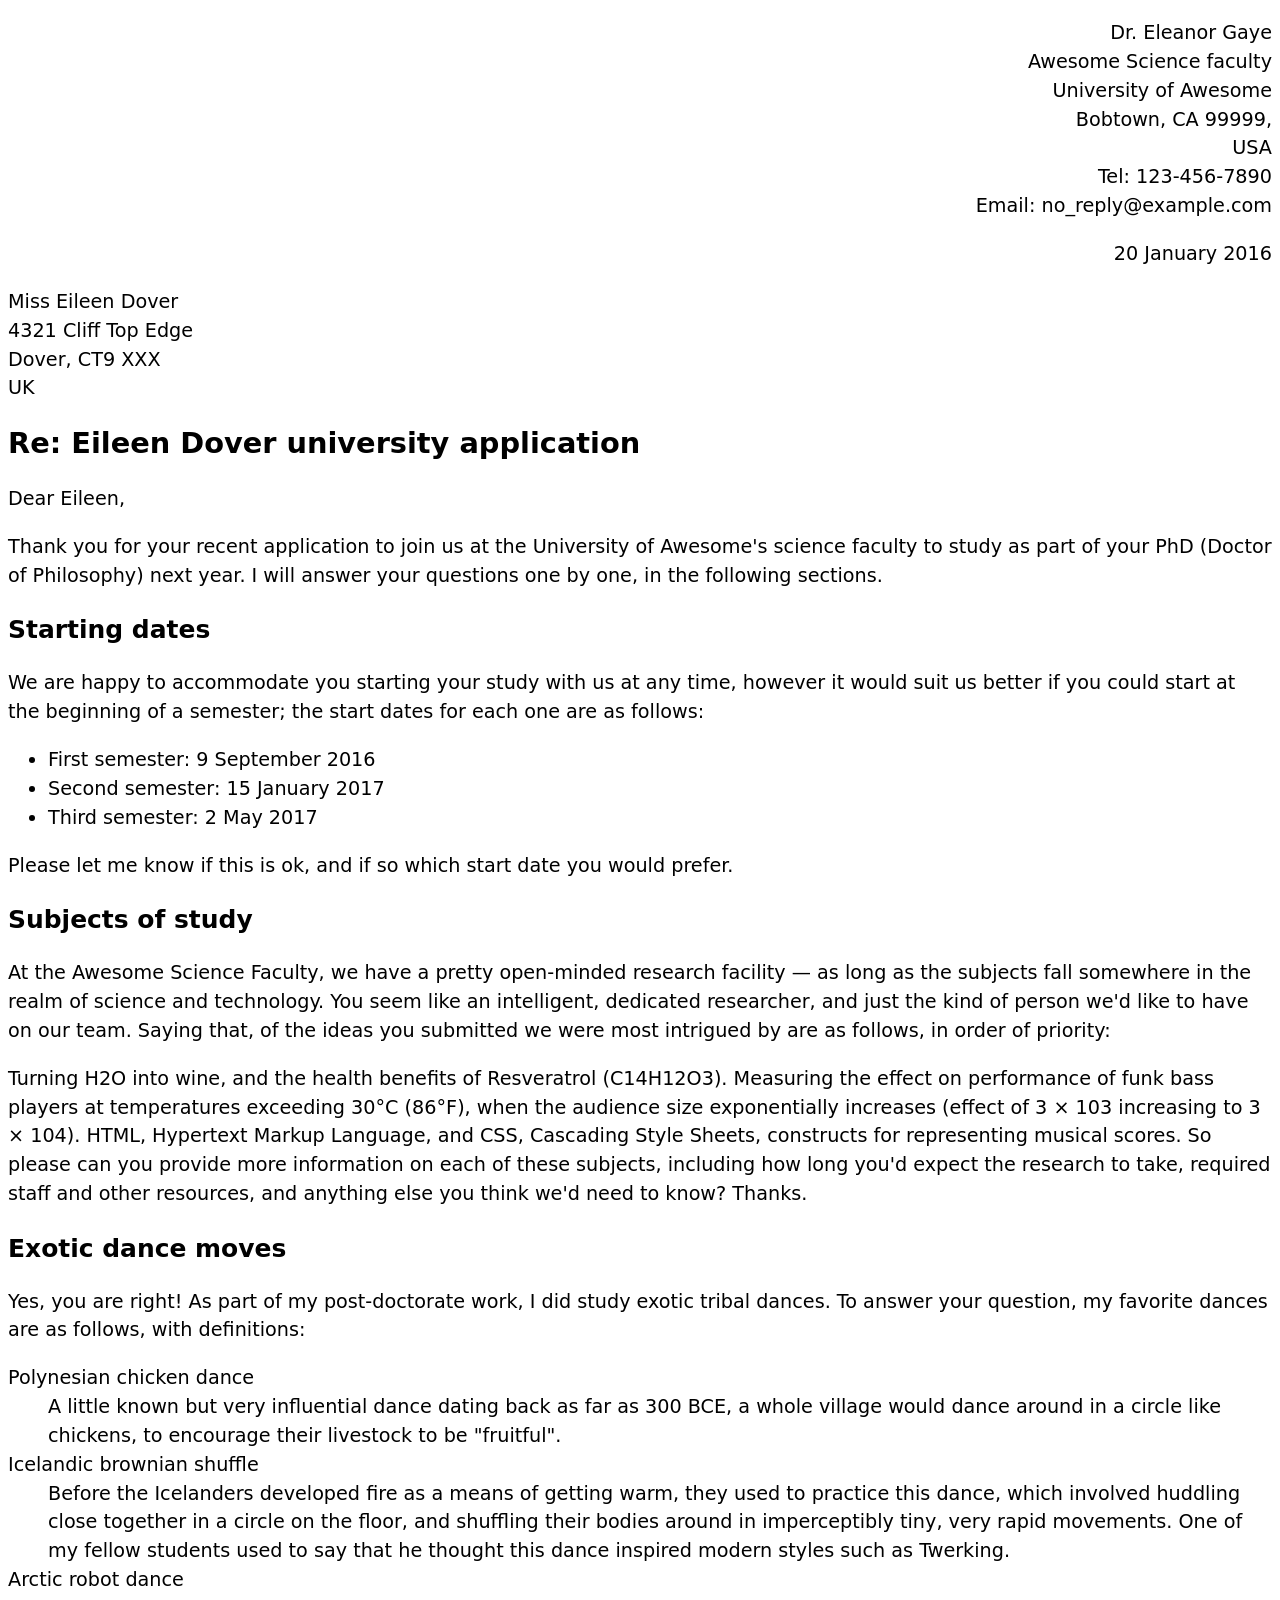
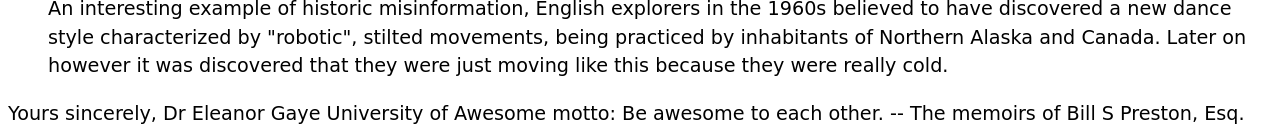
==== week3.html @ caae09f6 "Create week3.html" ====
<!DOCTYPE html>
<html lang="en">
<head>
    <meta charset="UTF-8">
    <meta name="viewport" content="width=device-width, initial-scale=1.0">
    <title>Document</title>
    <style>
        body {
        font: 1.2em / 1.5 system-ui;
        }

        .sender-column {
        text-align: right;
        }

        h1 {
        font-size: 1.5em;
        }

        h2 {
        font-size: 1.3em;
        }
    </style>
</head>
<body>

<adress class="sender-column">
<p>
    Dr. Eleanor Gaye<br>
Awesome Science faculty<br>
University of Awesome<br>
Bobtown, CA 99999,<br>
USA<br>
Tel: 123-456-7890<br>
Email: no_reply@example.com<br>
</p>


<p>20 January 2016</p>
</adress>

Miss Eileen Dover</br>
4321 Cliff Top Edge</br>
Dover, CT9 XXX</br>
UK

<h1>Re: Eileen Dover university application</h1>

<p>Dear Eileen,</p>

<p>Thank you for your recent application to join us at the University of
Awesome's science faculty to study as part of your
PhD (Doctor of Philosophy) next year. I will answer your
questions one by one, in the following sections.</p>

<h2>Starting dates</h2>

<p>We are happy to accommodate you starting your study with us at any time,
however it would suit us better if you could start at the beginning of a
semester; the start dates for each one are as follows:</p>

<ul>
    <li>First semester: 9 September 2016</li>
    <li>Second semester: 15 January 2017</li>
    <li>Third semester: 2 May 2017</li>
</ul>

<p>Please let me know if this is ok, and if so which start date you would
prefer.</p>

<h2>Subjects of study</h2>

<p>At the Awesome Science Faculty, we have a pretty open-minded research
facility — as long as the subjects fall somewhere in the realm of science
and technology. You seem like an intelligent, dedicated researcher, and
just the kind of person we'd like to have on our team. Saying that, of the
ideas you submitted we were most intrigued by are as follows, in order of
priority:</p>

Turning H2O into wine, and the health benefits of Resveratrol
(C14H12O3).
Measuring the effect on performance of funk bass players at temperatures
exceeding 30°C (86°F), when the audience size exponentially increases
(effect of 3 × 103 increasing to 3 × 104).
<abbr>HTML</abbr>, Hypertext Markup Language, and <abbr>CSS</abbr>,
Cascading Style Sheets, constructs for representing musical scores.

So please can you provide more information on each of these subjects,
including how long you'd expect the research to take, required staff and
other resources, and anything else you think we'd need to know? Thanks.

<h2>Exotic dance moves</h2>

Yes, you are right! As part of my post-doctorate work, I
did study exotic tribal dances. To answer your question, my
favorite dances are as follows, with definitions:

<dl>
<dt>Polynesian chicken dance</dt>
    <dd>A little known but very influential dance dating back as far as
    300 BCE, a whole village would
    dance around in a circle like chickens, to encourage their livestock to
    be "fruitful".</dd>
<dt>Icelandic brownian shuffle</dt>
    <dd>Before the Icelanders developed fire as a means of getting warm, they
    used to practice this dance, which involved huddling close together in a
    circle on the floor, and shuffling their bodies around in imperceptibly
    tiny, very rapid movements. One of my fellow students used to say that
    he thought this dance inspired modern styles such as Twerking.<dd>
<dt>Arctic robot dance</dt>
    <dd>An interesting example of historic misinformation, English explorers in
    the 1960s believed to have discovered a new dance style characterized by
    "robotic", stilted movements, being practiced by inhabitants of Northern
    Alaska and Canada. Later on however it was discovered that they were
    just moving like this because they were really cold.</dd>
</dl>

Yours sincerely,

Dr Eleanor Gaye

University of Awesome motto: Be awesome to each other. --
The memoirs of Bill S Preston, Esq.
</body>
</html>
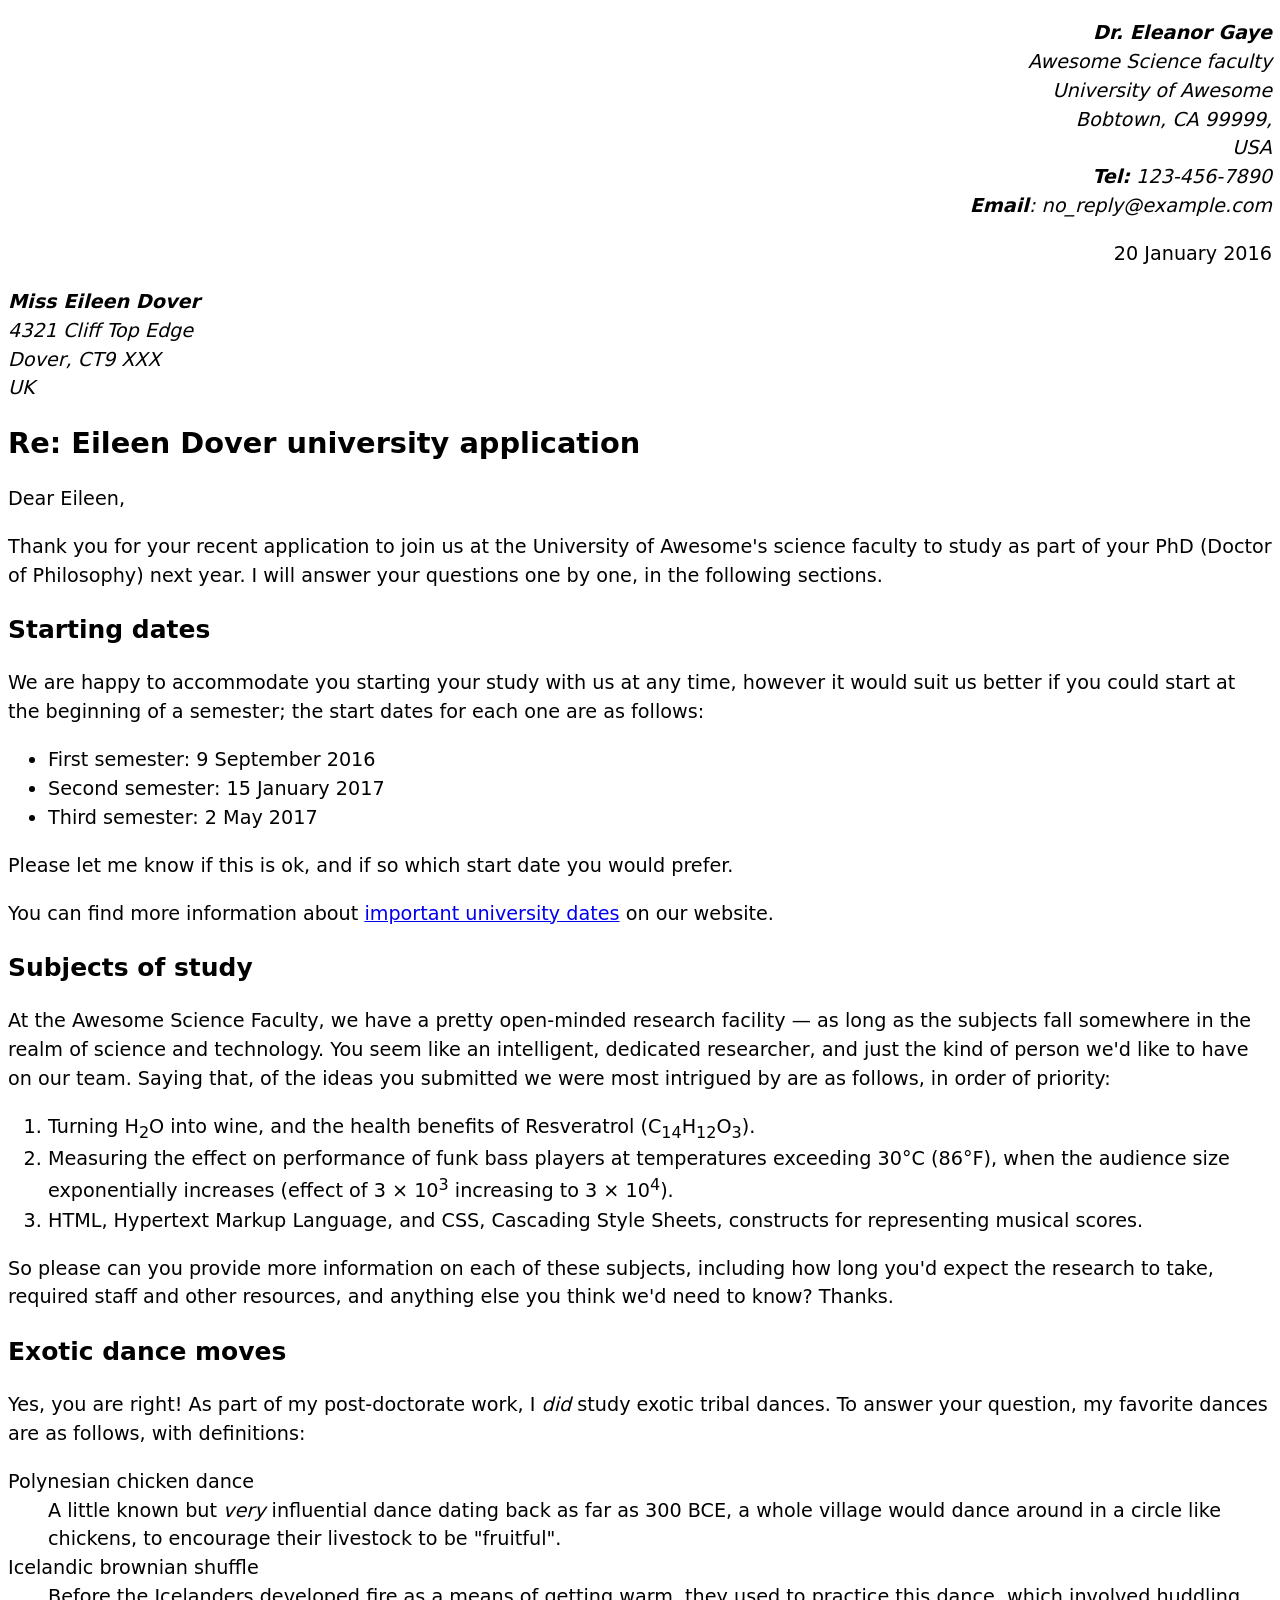
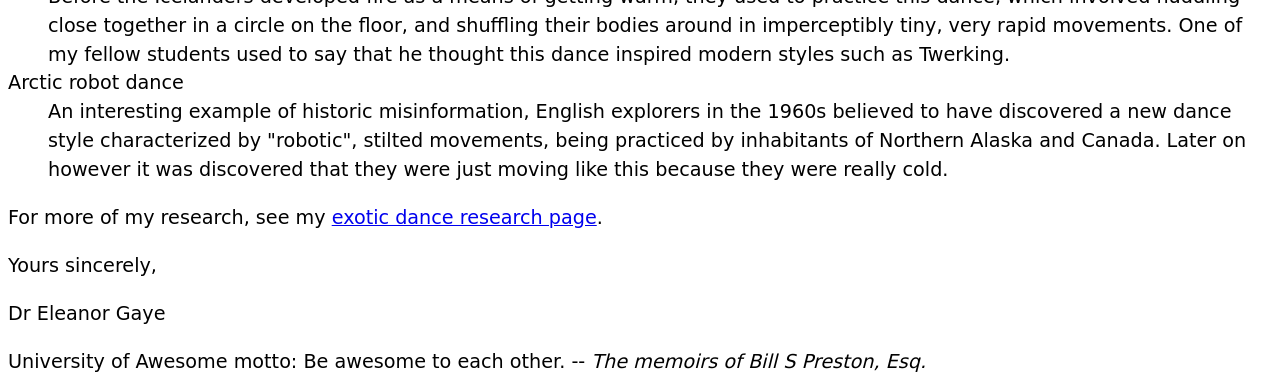
==== commit 3d009865: "Update week3.html" ====
--- a/week3.html
+++ b/week3.html
@@ -26,23 +26,23 @@
 
 <adress class="sender-column">
 <p>
-    Dr. Eleanor Gaye<br>
+    <i><b>Dr. Eleanor Gaye</b><br>
 Awesome Science faculty<br>
 University of Awesome<br>
 Bobtown, CA 99999,<br>
 USA<br>
-Tel: 123-456-7890<br>
-Email: no_reply@example.com<br>
+<b>Tel:</b> 123-456-7890<br>
+<b>Email</b>: no_reply@example.com<br></i>
 </p>
 
 
 <p>20 January 2016</p>
 </adress>
 
-Miss Eileen Dover</br>
+<i><b>Miss Eileen Dover</b></br>
 4321 Cliff Top Edge</br>
 Dover, CT9 XXX</br>
-UK
+UK</i>
 
 <h1>Re: Eileen Dover university application</h1>
 
@@ -50,7 +50,7 @@
 
 <p>Thank you for your recent application to join us at the University of
 Awesome's science faculty to study as part of your
-PhD (Doctor of Philosophy) next year. I will answer your
+<abbr>PhD</abbr> (Doctor of Philosophy) next year. I will answer your
 questions one by one, in the following sections.</p>
 
 <h2>Starting dates</h2>
@@ -68,6 +68,8 @@
 <p>Please let me know if this is ok, and if so which start date you would
 prefer.</p>
 
+<p>You can find more information about <a href=http://example.com>important university dates<a> on our website.</p> 
+
 <h2>Subjects of study</h2>
 
 <p>At the Awesome Science Faculty, we have a pretty open-minded research
@@ -77,13 +79,15 @@
 ideas you submitted we were most intrigued by are as follows, in order of
 priority:</p>
 
-Turning H2O into wine, and the health benefits of Resveratrol
-(C14H12O3).
-Measuring the effect on performance of funk bass players at temperatures
-exceeding 30°C (86°F), when the audience size exponentially increases
-(effect of 3 × 103 increasing to 3 × 104).
-<abbr>HTML</abbr>, Hypertext Markup Language, and <abbr>CSS</abbr>,
-Cascading Style Sheets, constructs for representing musical scores.
+<ol>
+    <li>Turning H<sub>2</sub>O into wine, and the health benefits of Resveratrol
+    (C<sub>14</sub>H<sub>12</sub>O<sub>3</sub>).</li>
+    <li>Measuring the effect on performance of funk bass players at temperatures
+    exceeding 30°C (86°F), when the audience size exponentially increases
+    (effect of 3 × 10<sup>3</sup> increasing to 3 × 10<sup>4</sup>).</li>
+    <li><abbr>HTML</abbr>, Hypertext Markup Language, and <abbr>CSS</abbr>,
+    Cascading Style Sheets, constructs for representing musical scores.</li>
+</ol>
 
 So please can you provide more information on each of these subjects,
 including how long you'd expect the research to take, required staff and
@@ -92,12 +96,12 @@
 <h2>Exotic dance moves</h2>
 
 Yes, you are right! As part of my post-doctorate work, I
-did study exotic tribal dances. To answer your question, my
+<i>did</i> study exotic tribal dances. To answer your question, my
 favorite dances are as follows, with definitions:
 
 <dl>
 <dt>Polynesian chicken dance</dt>
-    <dd>A little known but very influential dance dating back as far as
+    <dd>A little known but <i>very</i> influential dance dating back as far as
     300 BCE, a whole village would
     dance around in a circle like chickens, to encourage their livestock to
     be "fruitful".</dd>
@@ -115,11 +119,15 @@
     just moving like this because they were really cold.</dd>
 </dl>
 
-Yours sincerely,
+<p>For more of my research, see my <a href=http://example.com>exotic dance research page</a>.</p> 
 
-Dr Eleanor Gaye
+<p>Yours sincerely,</p>
 
+<p>Dr Eleanor Gaye</p>
+
+<footer>
 University of Awesome motto: Be awesome to each other. --
-The memoirs of Bill S Preston, Esq.
+<i>The memoirs of Bill S Preston, Esq.</i>
+</footer>
 </body>
 </html>
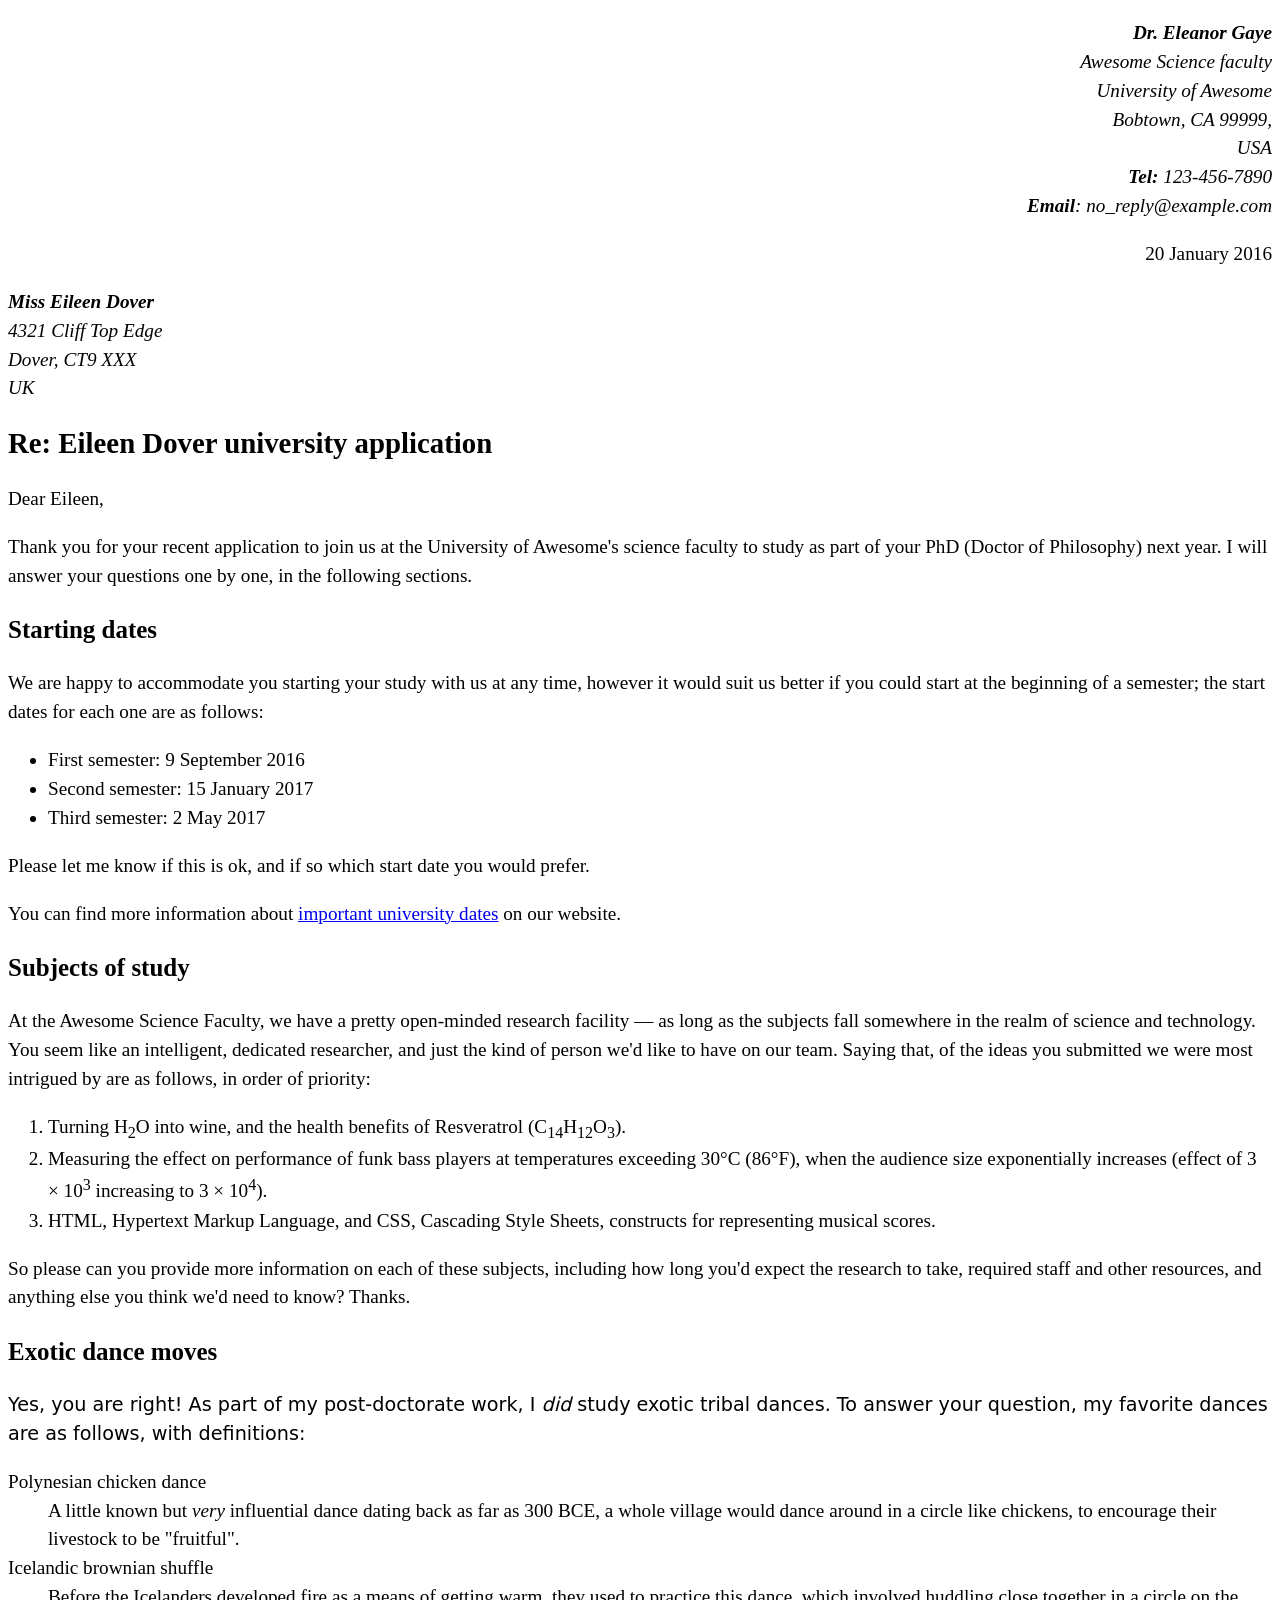
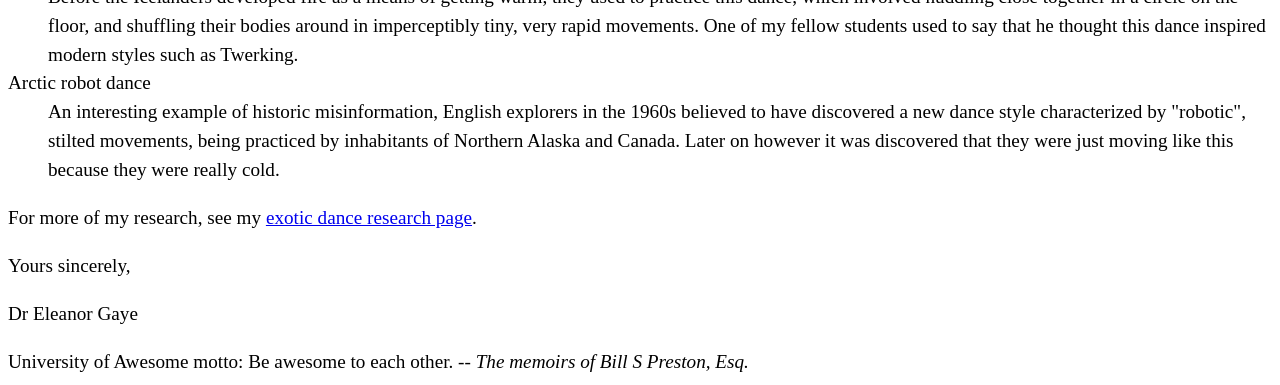
==== commit 75deede0: "Update week3.html" ====
--- a/week3.html
+++ b/week3.html
@@ -25,7 +25,7 @@
 <body>
 
 <adress class="sender-column">
-<p>
+<p style="font-family: 'Garamond', serif;">
     <i><b>Dr. Eleanor Gaye</b><br>
 Awesome Science faculty<br>
 University of Awesome<br>
@@ -36,50 +36,52 @@
 </p>
 
 
-<p>20 January 2016</p>
+<p style="font-family: 'Garamond', serif;">20 January 2016</p>
 </adress>
 
+<p style="font-family: 'Garamondn', serif;">
 <i><b>Miss Eileen Dover</b></br>
 4321 Cliff Top Edge</br>
 Dover, CT9 XXX</br>
 UK</i>
+</p>
 
-<h1>Re: Eileen Dover university application</h1>
+<h1 style="font-family: 'Garamond', serif;">Re: Eileen Dover university application</h1>
 
-<p>Dear Eileen,</p>
+<p style="font-family: 'Garamond', serif;">Dear Eileen,</p>
 
-<p>Thank you for your recent application to join us at the University of
+<p style="font-family: 'Garamond', serif;">Thank you for your recent application to join us at the University of
 Awesome's science faculty to study as part of your
 <abbr>PhD</abbr> (Doctor of Philosophy) next year. I will answer your
 questions one by one, in the following sections.</p>
 
-<h2>Starting dates</h2>
+<h2 style="font-family: 'Garamond', serif;">Starting dates</h2>
 
-<p>We are happy to accommodate you starting your study with us at any time,
+<p style="font-family: 'Garamond', serif;">We are happy to accommodate you starting your study with us at any time,
 however it would suit us better if you could start at the beginning of a
 semester; the start dates for each one are as follows:</p>
 
-<ul>
+<ul style="font-family: 'Garamond', serif;">
     <li>First semester: 9 September 2016</li>
     <li>Second semester: 15 January 2017</li>
     <li>Third semester: 2 May 2017</li>
 </ul>
 
-<p>Please let me know if this is ok, and if so which start date you would
+<p style="font-family: 'Garamond', serif;">Please let me know if this is ok, and if so which start date you would
 prefer.</p>
 
-<p>You can find more information about <a href=http://example.com>important university dates<a> on our website.</p> 
+<p style="font-family: 'Garamond', serif;">You can find more information about <a href=http://example.com>important university dates<a> on our website.</p> 
 
-<h2>Subjects of study</h2>
+<h2 style="font-family: 'Garamond', serif;">Subjects of study</h2>
 
-<p>At the Awesome Science Faculty, we have a pretty open-minded research
+<p style="font-family: 'Garamond', serif;">At the Awesome Science Faculty, we have a pretty open-minded research
 facility — as long as the subjects fall somewhere in the realm of science
 and technology. You seem like an intelligent, dedicated researcher, and
 just the kind of person we'd like to have on our team. Saying that, of the
 ideas you submitted we were most intrigued by are as follows, in order of
 priority:</p>
 
-<ol>
+<ol style="font-family: 'Garamond', serif;">
     <li>Turning H<sub>2</sub>O into wine, and the health benefits of Resveratrol
     (C<sub>14</sub>H<sub>12</sub>O<sub>3</sub>).</li>
     <li>Measuring the effect on performance of funk bass players at temperatures
@@ -89,17 +91,17 @@
     Cascading Style Sheets, constructs for representing musical scores.</li>
 </ol>
 
-So please can you provide more information on each of these subjects,
+<p style="font-family: 'Garamond', serif;">So please can you provide more information on each of these subjects,
 including how long you'd expect the research to take, required staff and
-other resources, and anything else you think we'd need to know? Thanks.
+other resources, and anything else you think we'd need to know? Thanks.</p>
 
-<h2>Exotic dance moves</h2>
+<h2 style="font-family: 'Garamond', serif;">Exotic dance moves</h2>
 
 Yes, you are right! As part of my post-doctorate work, I
 <i>did</i> study exotic tribal dances. To answer your question, my
 favorite dances are as follows, with definitions:
 
-<dl>
+<dl style="font-family: 'Garamond', serif;">
 <dt>Polynesian chicken dance</dt>
     <dd>A little known but <i>very</i> influential dance dating back as far as
     300 BCE, a whole village would
@@ -119,13 +121,13 @@
     just moving like this because they were really cold.</dd>
 </dl>
 
-<p>For more of my research, see my <a href=http://example.com>exotic dance research page</a>.</p> 
+<p style="font-family: 'Garamond', serif;">For more of my research, see my <a href=http://example.com>exotic dance research page</a>.</p> 
 
-<p>Yours sincerely,</p>
+<p style="font-family: 'Garamond', serif;">Yours sincerely,</p>
 
-<p>Dr Eleanor Gaye</p>
+<p style="font-family: 'Garamond', serif;">Dr Eleanor Gaye</p>
 
-<footer>
+<footer style="font-family: 'Garamond', serif;">
 University of Awesome motto: Be awesome to each other. --
 <i>The memoirs of Bill S Preston, Esq.</i>
 </footer>
